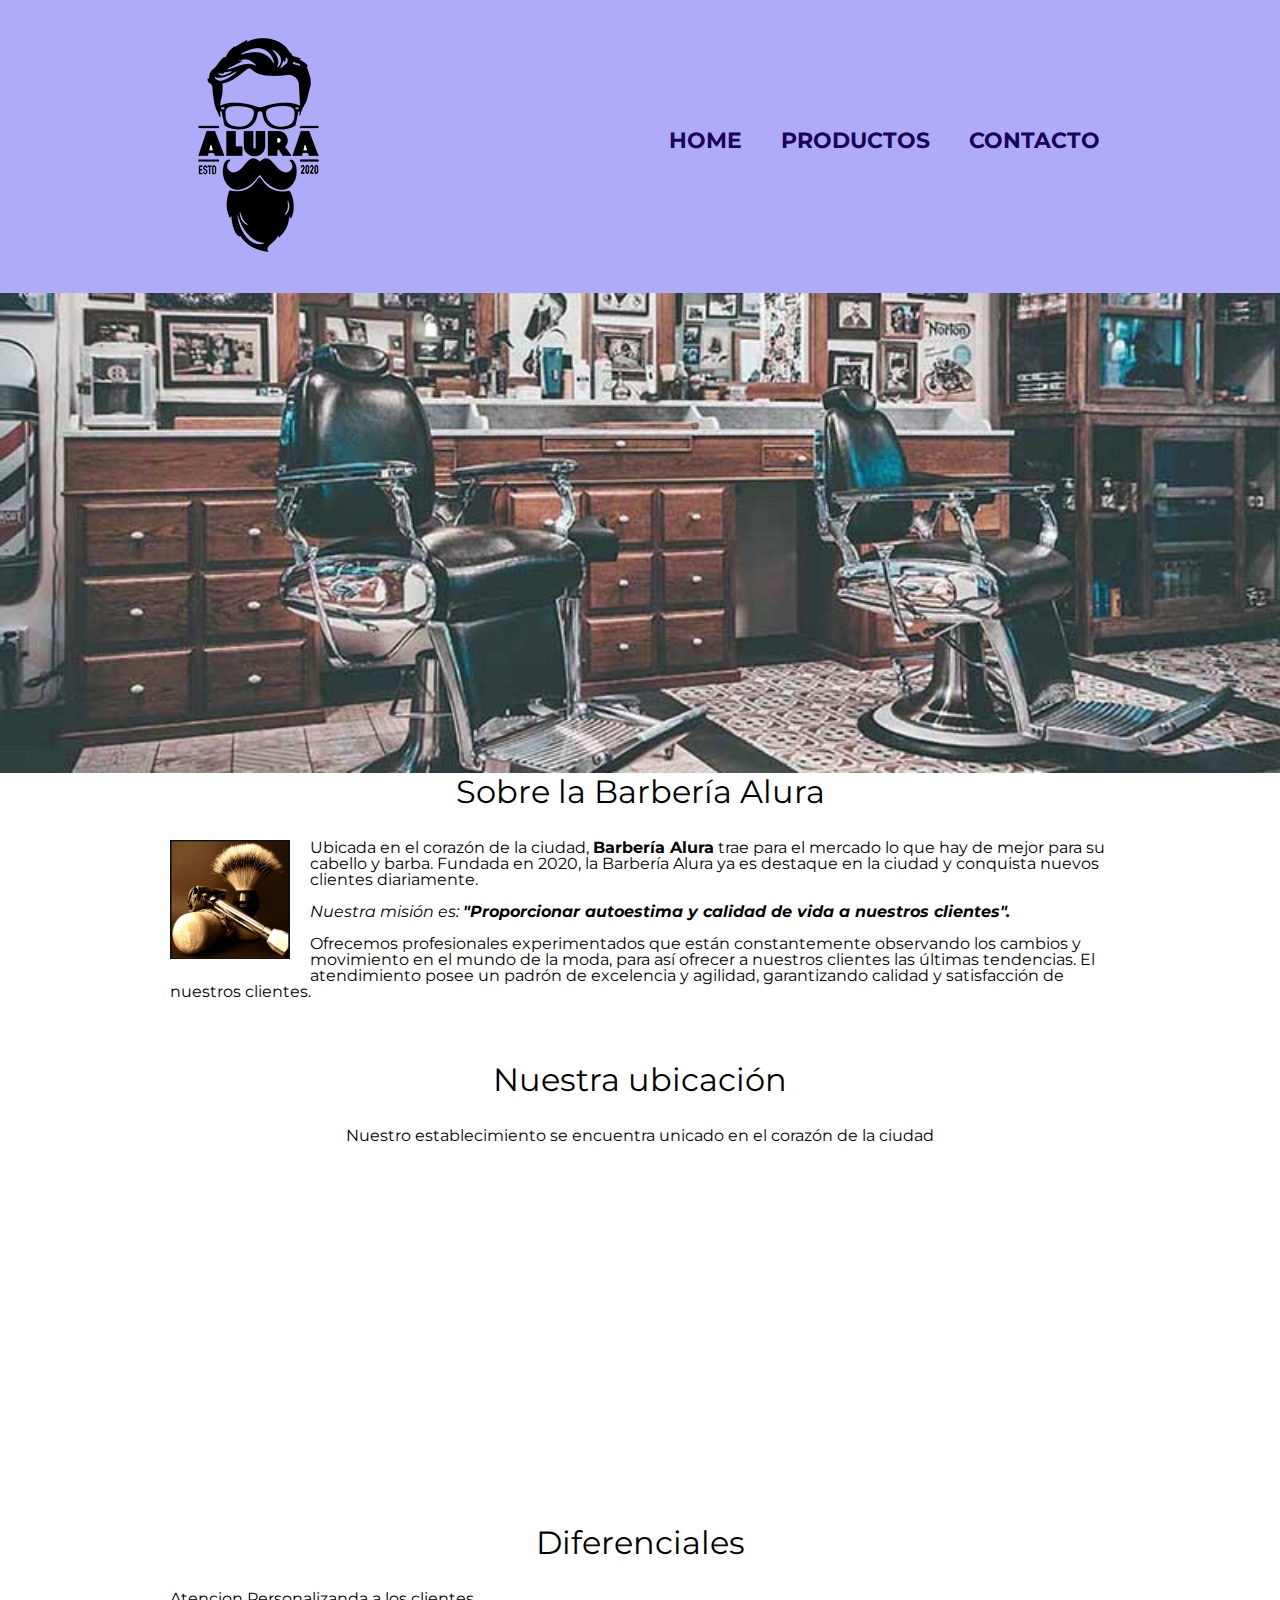
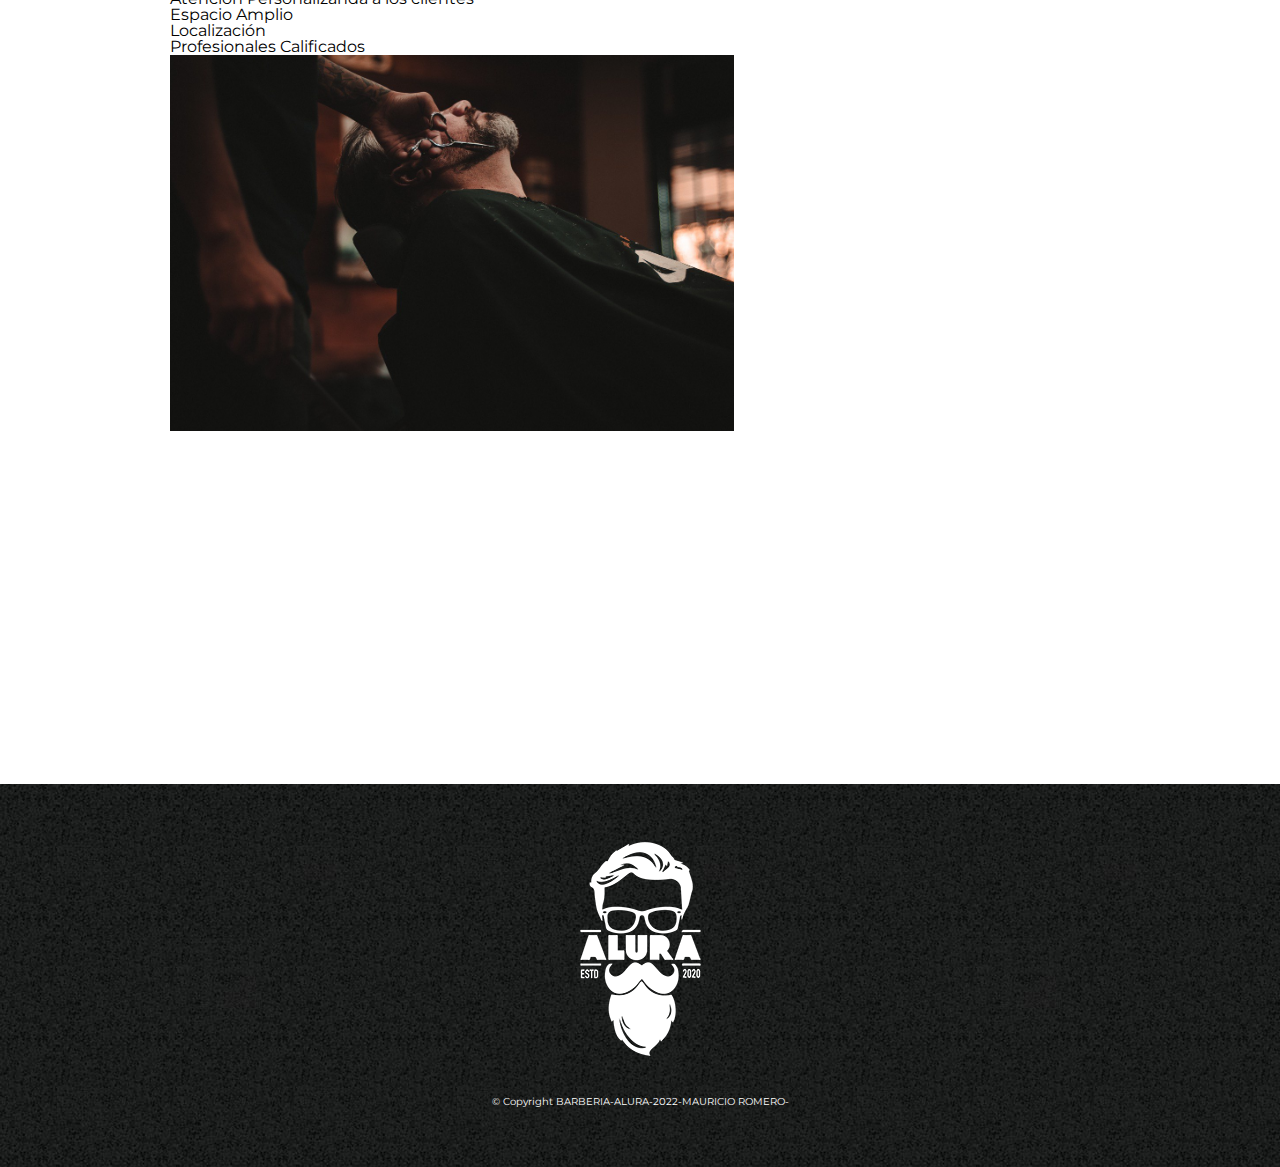
==== index.html @ 2bcc17d8 "pagina inicial html5-css3" ====
<!DOCTYPE html>

<html lang="es">
    <head>
        <meta charset="UTF-8">
        <title>Barbería Alura</title>
        <link rel="stylesheet" href="reset.css" >
        <link rel="stylesheet" href="style.css" >
        <link rel="preconnect" href="https://fonts.googleapis.com">
        <link rel="preconnect" href="https://fonts.gstatic.com" crossorigin>
        <link href="https://fonts.googleapis.com/css2?family=Montserrat:wght@300&display=swap" rel="stylesheet">



    </head>
    <body>
        <header>
           
                <div class="caja">
                    <h1><img src="imagenes/logo.png" alt="Logo de la Barberia Alura"></h1>

                    <nav> 
                        <ul>
                            <li><a href="index.html">Home</a></li>
                            <li><a href="PRODUCTOS.html">productos</a></li>
                            <li><a href="contacto.html">contacto</a></li>
                        </ul>
                    </nav>  
                </div>
            
        </header>

        <img class="banner" src="banner/banner.jpg">

        <main>
            <section class="principal">

                <h2 class="titulo-principal">Sobre la Barbería Alura</h2>
                <img class="utensilios" src="imagenes/utensilios.jpg"alt="utensilios de un barbero">
    
                    <p>Ubicada en el corazón de la ciudad, <strong>Barbería Alura</strong> trae para el mercado lo que hay de mejor para su cabello y barba. Fundada en 2020, la Barbería Alura ya es destaque en la ciudad y conquista nuevos clientes diariamente. <p>
                    <p id="mision"><em>Nuestra misión es: <strong>"Proporcionar autoestima y calidad de vida a nuestros clientes".</strong></em></p>
                     <p>Ofrecemos profesionales experimentados que están constantemente observando los cambios y movimiento en el mundo de la moda, para así ofrecer a nuestros clientes las últimas tendencias. El atendimiento posee un padrón de excelencia y agilidad, garantizando calidad y satisfacción de nuestros clientes. </p>
                    </section>
                    <section class="mapa">
                        <h3 class="titulo-principal">Nuestra ubicación</h3>
                        <p>Nuestro establecimiento se encuentra unicado en el corazón de la ciudad</p>
                        <iframe src="https://www.google.com/maps/embed?pb=!1m18!1m12!1m3!1d3976.0980085297097!2d-74.09509257744195!3d4.752997598457739!2m3!1f0!2f0!3f0!3m2!1i1024!2i768!4f13.1!3m3!1m2!1s0x8e3f845b8be9d129%3A0x3ddfc627334495e4!2sCl.%20152b%20%23106b-21%2C%20Bogot%C3%A1!5e0!3m2!1ses!2sco!4v1646805378342!5m2!1ses!2sco" width="100%" height="300" style="border:0;" allowfullscreen="" loading="false"></iframe>
                    </section>

             <section class="Diferenciales">
                 
                <h3 class="titulo-principal">Diferenciales</h3>
                <div class="contenido diferenciales"></div>
                    <ul >
                        <li class="items"> Atencion Personalizanda a los clientes</li>
                        <li class="items"> Espacio Amplio</li>
                        <li class="items"> Localización</li>
                        <li class="items"> Profesionales Calificados</li>
                    </ul>
                </div>
                 <img src="diferenciales/diferenciales.jpg" class="imagenDiferenciales">
                 
             </section>

             <div class="video">
             <iframe width="560" height="315" src="https://www.youtube.com/embed/Nmu4WPdJBRo" title="YouTube video player" frameborder="0" allow="accelerometer; autoplay; clipboard-write; encrypted-media; gyroscope; picture-in-picture" allowfullscreen></iframe>
            </div>
        </main>
        
         <footer>
            <img src="imagenes/logo-blanco.png"alt="Logo de la Barberia Alura">
            <p class="Copyright">&copy; Copyright BARBERIA-ALURA-2022-MAURICIO ROMERO-</p>
           </footer>

    </body>     
</html>
---- style.css ----
body{
    font-family: 'Montserrat', sans-serif;
}
header{
    background-color: rgb(174, 172, 248);
    padding: 20px 0;
}

.caja{
    width: 940px;
    position: relative;
    margin: 0 auto;
}
nav{
    position:absolute;
    top: 110px;
    right: 0px;
}
nav li{
    display: inline;
    margin: 0 10px 0 25px;
}
nav a{
    text-transform: uppercase;
    color:rgb(27, 4, 88);
    font-weight: bold;
    font-size: 22px;
    text-decoration: none;
}
nav a:hover{
    color: rgb(235, 112, 11);
    text-decoration: underline;
    
}   

.productos{
    width: 940px;
    margin: 0 auto;
    padding: 50px;
}
.productos li{
    display: inline-block;
    text-align:center;
    width: 30%;
    vertical-align: top ;
    margin: 0 1.5%;
    padding: 30px 20px;
    box-sizing: border-box;
    border: 5px rgb(80, 21, 107) solid;
    border-radius: 10px;

}   

.productos li:hover{
    border-color: rgb(15, 191, 204);
}
.productos li:active{
    border-color: rgb(6, 110, 14);
}

.productos h2{
    font-size: 30px;
    font-weight: bold;
}

.productos li:hover h2{
    font-size: 33px;
}


.producto-descripcion{
    font-size: 18px;
}

.producto-precio{
    font-size: 20px;
    font-weight: bold;
    margin-top: 10px;
}
footer{
    text-align: center;
    background: url(imagenes/bg.jpg);
    padding: 40px;
}
.Copyright{
    color:#FFFFFF;
    font-size: 10px;
    margin: 20px;
}

main{
    width: 940px;
    margin: 0 auto;
}
form{
    margin: 40px 0;
}

form label, form legend{
    display:block;
    font-size: 20px;
    margin: 0 0 10px;
}
.input-padron{
    display: block;
    margin: 0 0 20px;
    padding:10px 25px;
    width: 50%;

}
.checkbox{
    margin: 20px 0;
}

.enviar{
    width: 40%;
    padding: 15px 0;
    font-size: 18px;
    font-weight: bold;
    color: white;
    background: orange;
    border:none;
    border-radius: 15px;
    transition: 2s background;
    cursor:pointer;
}

.enviar:hover{
   background:rgb(0, 255, 13);
   transform: scale(1.2) rotate(15deg);
}

table{
    margin:40px 40px ;
}

thead{
    background: rgb(223, 104, 223);
    color: rgb(13, 3, 29);
    font-weight: bold;
}
td,th{
    border: 1px solid #4f740b;
    padding: 8px 15px;
    
}

/*CCS PARA PAGINA INICIAL*/
.banner{
    width: 100%;
}
.titulo-principal{
    text-align: center;
    font-size: 2em;
    margin: 0 0 1em;
    clear: left;
}
.principal p{
    margin: 0 0 1em;    
}
.principal strong{
    font-weight: bold;
}
.principal em{
    font-style: italic;
}

.utensilios{
    width: 120px;
    float: left;
    margin: 0 20px 20px 0;
}

.mapa{
    padding: 3em 0;
}

.mapa P{

    margin: 0 0 2em;
    text-align:center;
}
.imagenDiferenciales{
    width: 60%;
}

.video {

    width: 560px;
    margin: 1em;
}
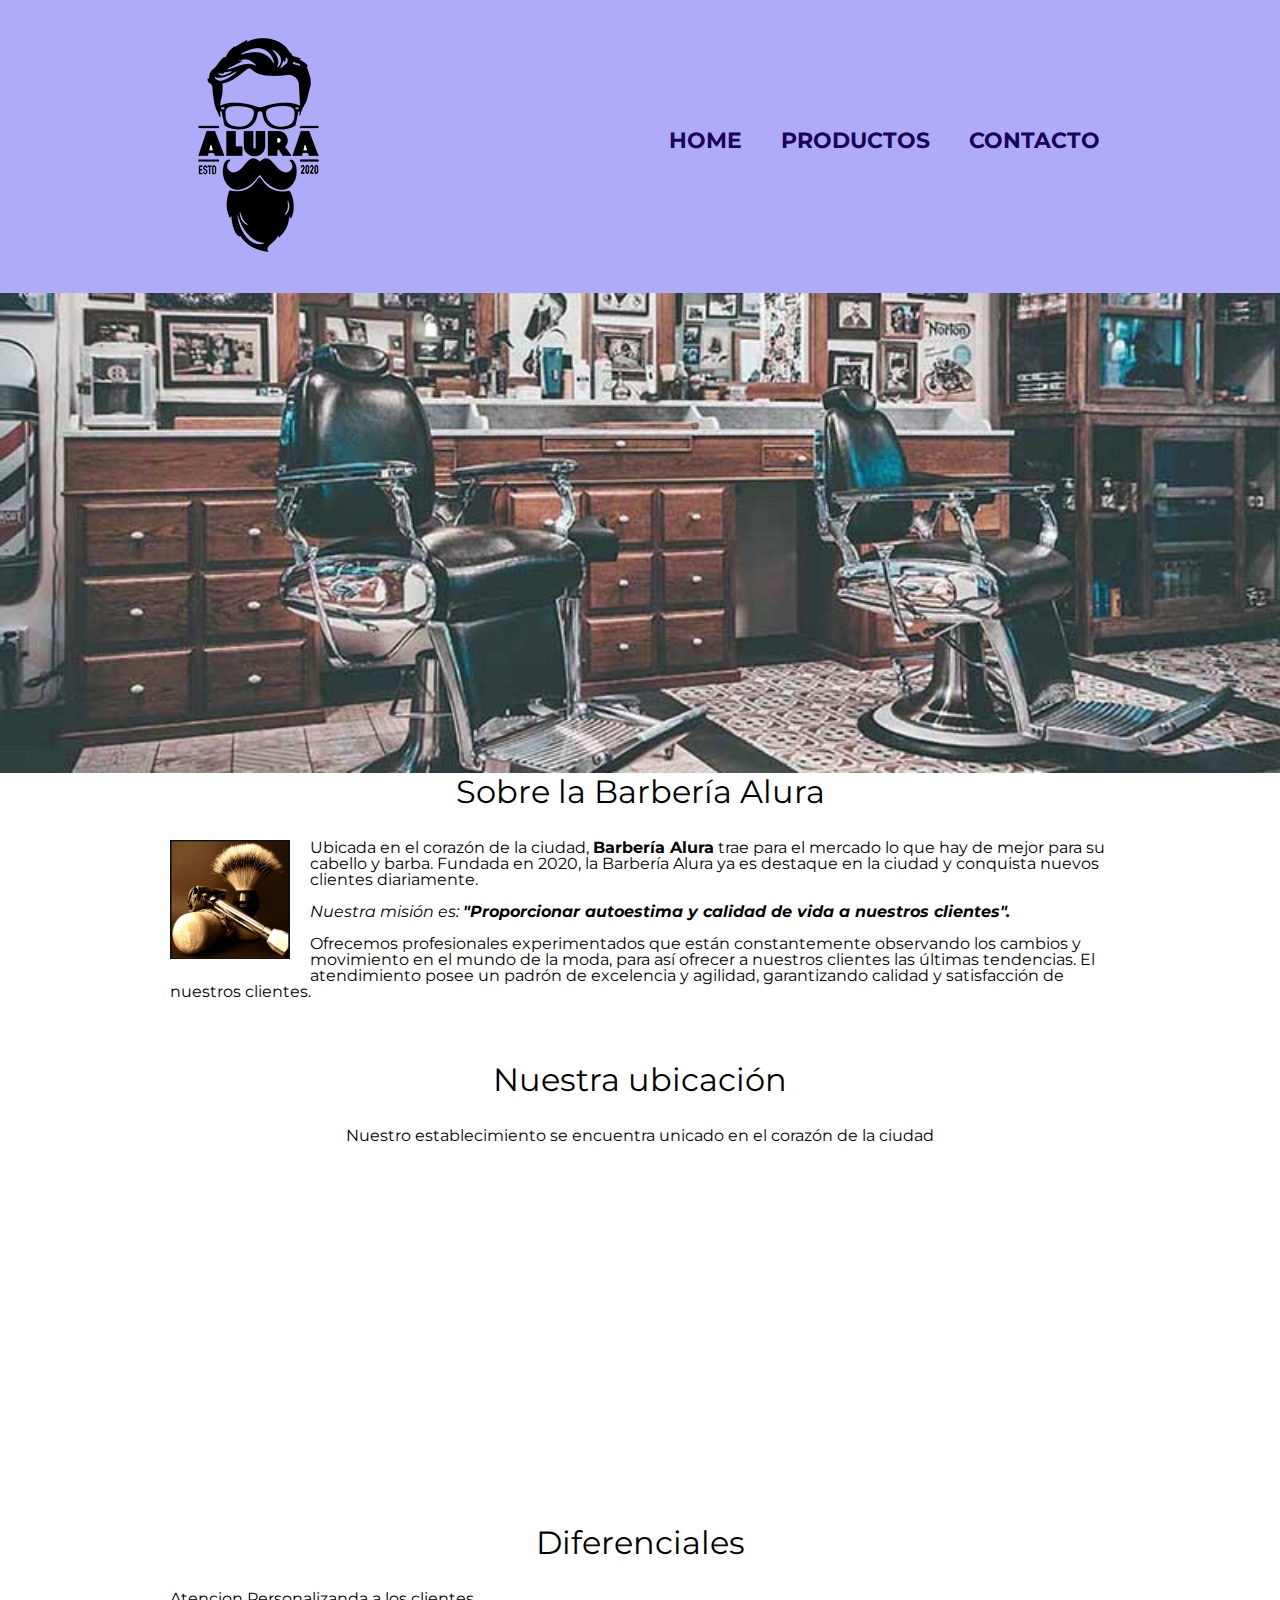
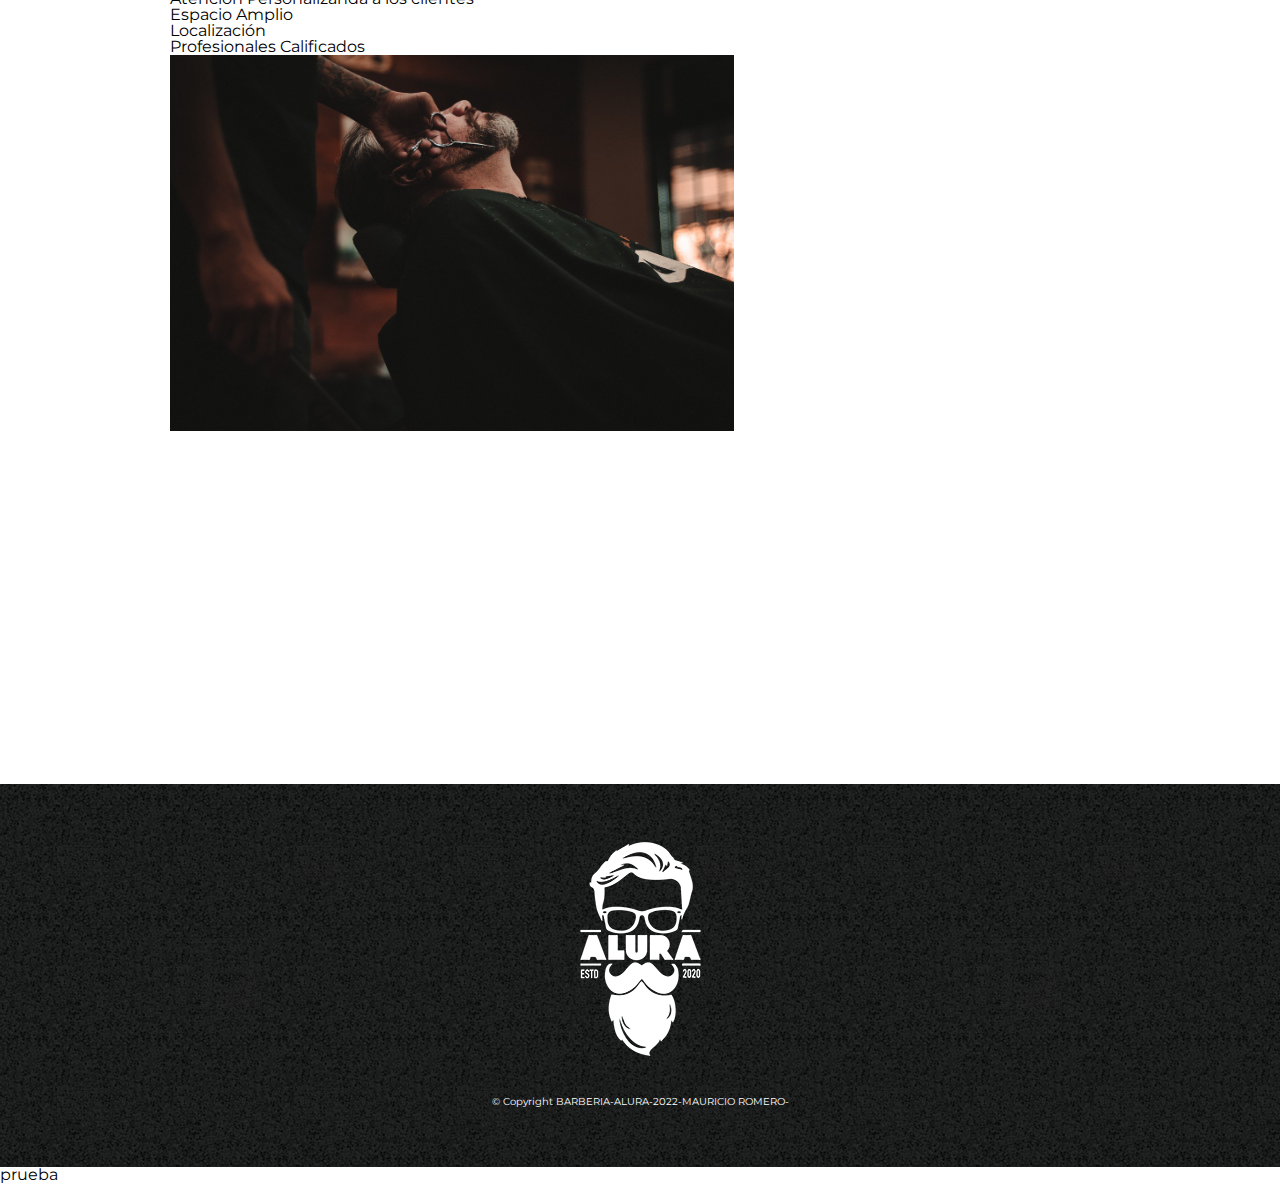
==== commit 50b5bff0: "mensaje pueba" ====
--- a/index.html
+++ b/index.html
@@ -74,6 +74,8 @@
            </footer>
 
     </body>     
+
+    <p>prueba</p>
 </html>
 
 
